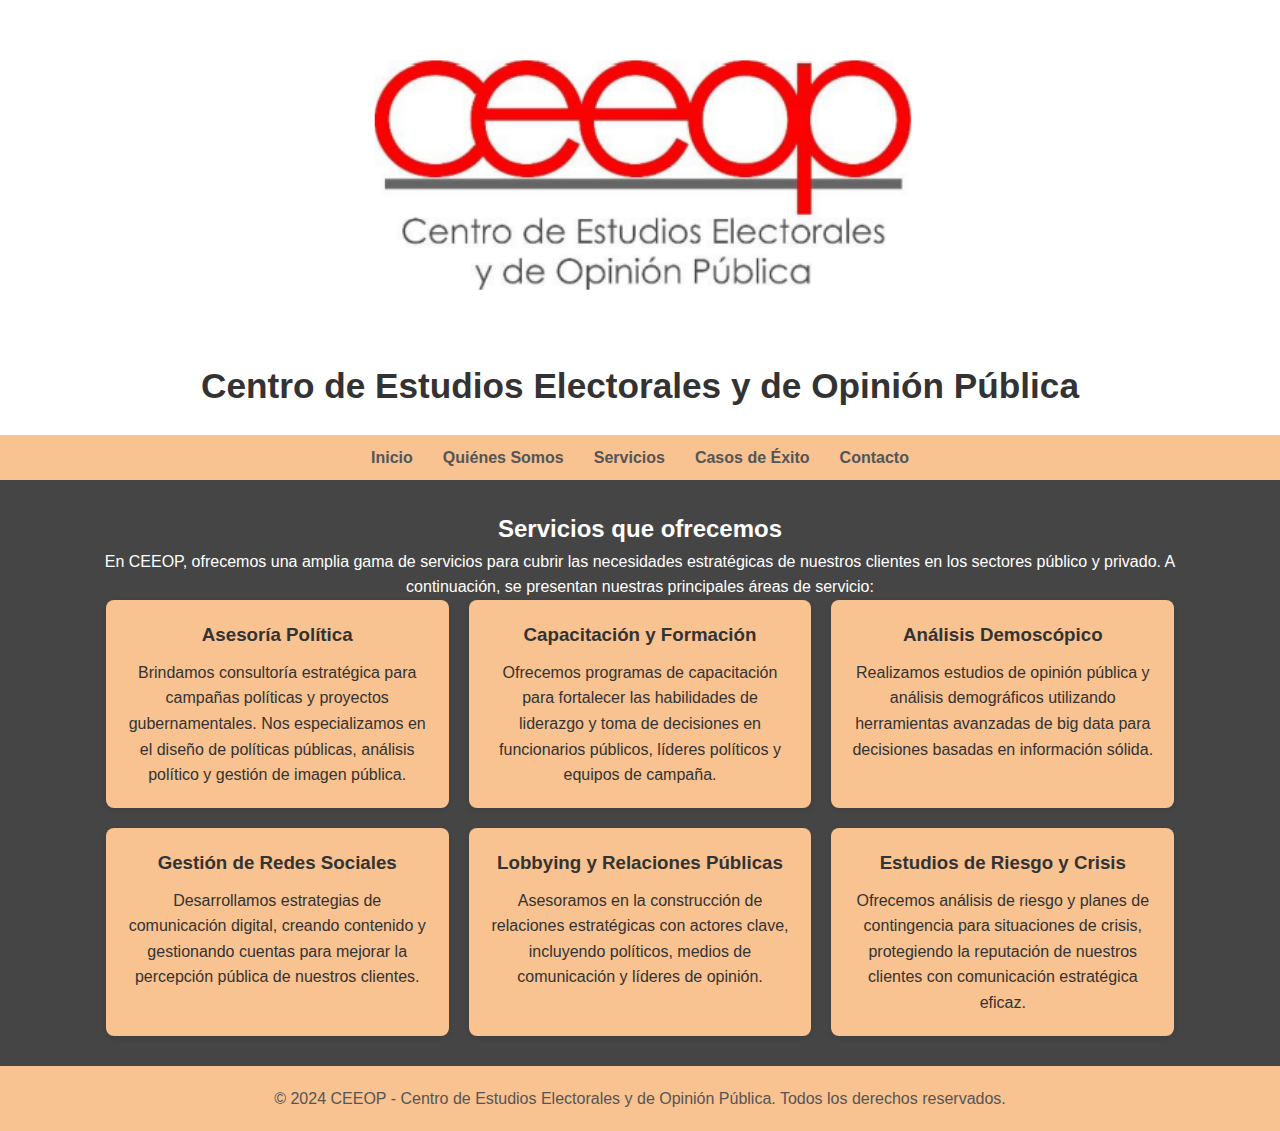
==== services.html @ 4f970848 "Add files via upload" ====
<!DOCTYPE html>
<html lang="es">
<head>
    <meta charset="UTF-8">
    <meta name="viewport" content="width=device-width, initial-scale=1.0">
    <meta http-equiv="X-UA-Compatible" content="ie=edge">
    <title>Servicios - CEEOP</title>
    <link rel="stylesheet" href="styles.css">
</head>
<body>
    <!-- Header Section with White Background -->
    <header class="header">
        <div class="container">
            <img src="CEEOPlogo.png" alt="CEEOP Logo" class="logo">
            <h1>Centro de Estudios Electorales y de Opinión Pública</h1>
        </div>
    </header>

    <!-- Navigation Bar -->
    <nav class="navbar">
        <div class="container">
            <ul>
                <li><a href="index.html">Inicio</a></li>
                <li><a href="about.html">Quiénes Somos</a></li>
                <li><a href="services.html">Servicios</a></li>
                <li><a href="success.html">Casos de Éxito</a></li>
                <li><a href="contact.html">Contacto</a></li>
            </ul>
        </div>
    </nav>

    <!-- Content Area (Charcoal Gray) -->
    <section class="content-area">
        <div class="container centered-content">
            <h2>Servicios que ofrecemos</h2>
            <p>En CEEOP, ofrecemos una amplia gama de servicios para cubrir las necesidades estratégicas de nuestros clientes en los sectores público y privado. A continuación, se presentan nuestras principales áreas de servicio:</p>

            <div class="services-grid">
                <div class="service-card">
                    <h3>Asesoría Política</h3>
                    <p>Brindamos consultoría estratégica para campañas políticas y proyectos gubernamentales. Nos especializamos en el diseño de políticas públicas, análisis político y gestión de imagen pública.</p>
                </div>

                <div class="service-card">
                    <h3>Capacitación y Formación</h3>
                    <p>Ofrecemos programas de capacitación para fortalecer las habilidades de liderazgo y toma de decisiones en funcionarios públicos, líderes políticos y equipos de campaña.</p>
                </div>

                <div class="service-card">
                    <h3>Análisis Demoscópico</h3>
                    <p>Realizamos estudios de opinión pública y análisis demográficos utilizando herramientas avanzadas de big data para decisiones basadas en información sólida.</p>
                </div>

                <div class="service-card">
                    <h3>Gestión de Redes Sociales</h3>
                    <p>Desarrollamos estrategias de comunicación digital, creando contenido y gestionando cuentas para mejorar la percepción pública de nuestros clientes.</p>
                </div>

                <div class="service-card">
                    <h3>Lobbying y Relaciones Públicas</h3>
                    <p>Asesoramos en la construcción de relaciones estratégicas con actores clave, incluyendo políticos, medios de comunicación y líderes de opinión.</p>
                </div>

                <div class="service-card">
                    <h3>Estudios de Riesgo y Crisis</h3>
                    <p>Ofrecemos análisis de riesgo y planes de contingencia para situaciones de crisis, protegiendo la reputación de nuestros clientes con comunicación estratégica eficaz.</p>
                </div>
            </div>
        </div>
    </section>

    <!-- Footer -->
    <footer class="footer">
        <div class="container">
            <p>&copy; 2024 CEEOP - Centro de Estudios Electorales y de Opinión Pública. Todos los derechos reservados.</p>
        </div>
    </footer>

</body>
</html>
---- styles.css ----
/* General Styles */
* {
    margin: 0;
    padding: 0;
    box-sizing: border-box;
}

body {
    font-family: Arial, sans-serif;
    color: #333;
    line-height: 1.6;
    text-align: center;
}

/* Container */
.container {
    max-width: 1200px;
    margin: 0 auto;
    padding: 0 20px;
}

/* Logo Styling */
.logo {
    width: 50vw; /* Slightly smaller logo */
    margin-bottom: 0;
}

/* Header Section */
.header {
    background: white;
    color: #333;
    text-align: center;
    padding: 20px 0;
}

.header h1 {
    font-size: 2.2rem;
    color: #333;
    margin-top: 5px;
}

/* Navigation Bar */
.navbar {
    background: #f8c291; /* Pastel orange */
    padding: 10px 0;
}

.navbar ul {
    list-style: none;
    display: flex;
    justify-content: center;
    align-items: center;
}

.navbar ul li {
    margin: 0 15px;
}

.navbar ul li a {
    color: #555;
    text-decoration: none;
    font-weight: bold;
    transition: color 0.3s ease;
}

.navbar ul li a:hover {
    color: #333;
}

/* Content Area */
.content-area {
    background: #464545; /* Charcoal Gray */
    padding: 30px 0;
    color: white;
}

/* Services Section */
.services-grid {
    display: flex;
    flex-wrap: wrap;
    justify-content: center;
    gap: 20px;
}

.service-card {
    background: #f8c291; /* Pastel orange */
    border-radius: 8px;
    box-shadow: 0 2px 5px rgba(0, 0, 0, 0.1);
    padding: 20px;
    width: calc(33% - 40px);
    text-align: center;
    transition: background-color 0.3s ease, color 0.3s ease;
}

.service-card h3 {
    color: #333; /* Darker text color */
    margin-bottom: 10px;
}

.service-card p {
    color: #333; /* Consistent dark text */
}

/* Hover Effect */
.service-card:hover {
    background-color: #fff; /* Light background on hover for better contrast */
    color: #333; /* Dark text to remain readable */
}

/* Footer */
.footer {
    background: #f8c291;
    color: #555;
    text-align: center;
    padding: 20px 0;
}
/* Success Stories Grid */
.success-grid {
    display: flex;
    flex-wrap: wrap;
    justify-content: center;
    gap: 20px;
}

.success-card {
    background: #f8c291; /* Pastel orange */
    border-radius: 8px;
    box-shadow: 0 2px 5px rgba(0, 0, 0, 0.1);
    padding: 20px;
    width: calc(33% - 40px);
    text-align: center;
    transition: transform 0.3s ease, background-color 0.3s ease;
}

.success-card h3 {
    color: #333;
}

.success-card p {
    color: #555;
}

.success-card:hover {
    background-color: #fff; /* Light background on hover for better contrast */
    transform: scale(1.10); /* Slightly enlarges the card */
    color: #333;
}

/* Success Icon Styling */
.success-icon {
    font-size: 2rem;
    color: #f08080;
}
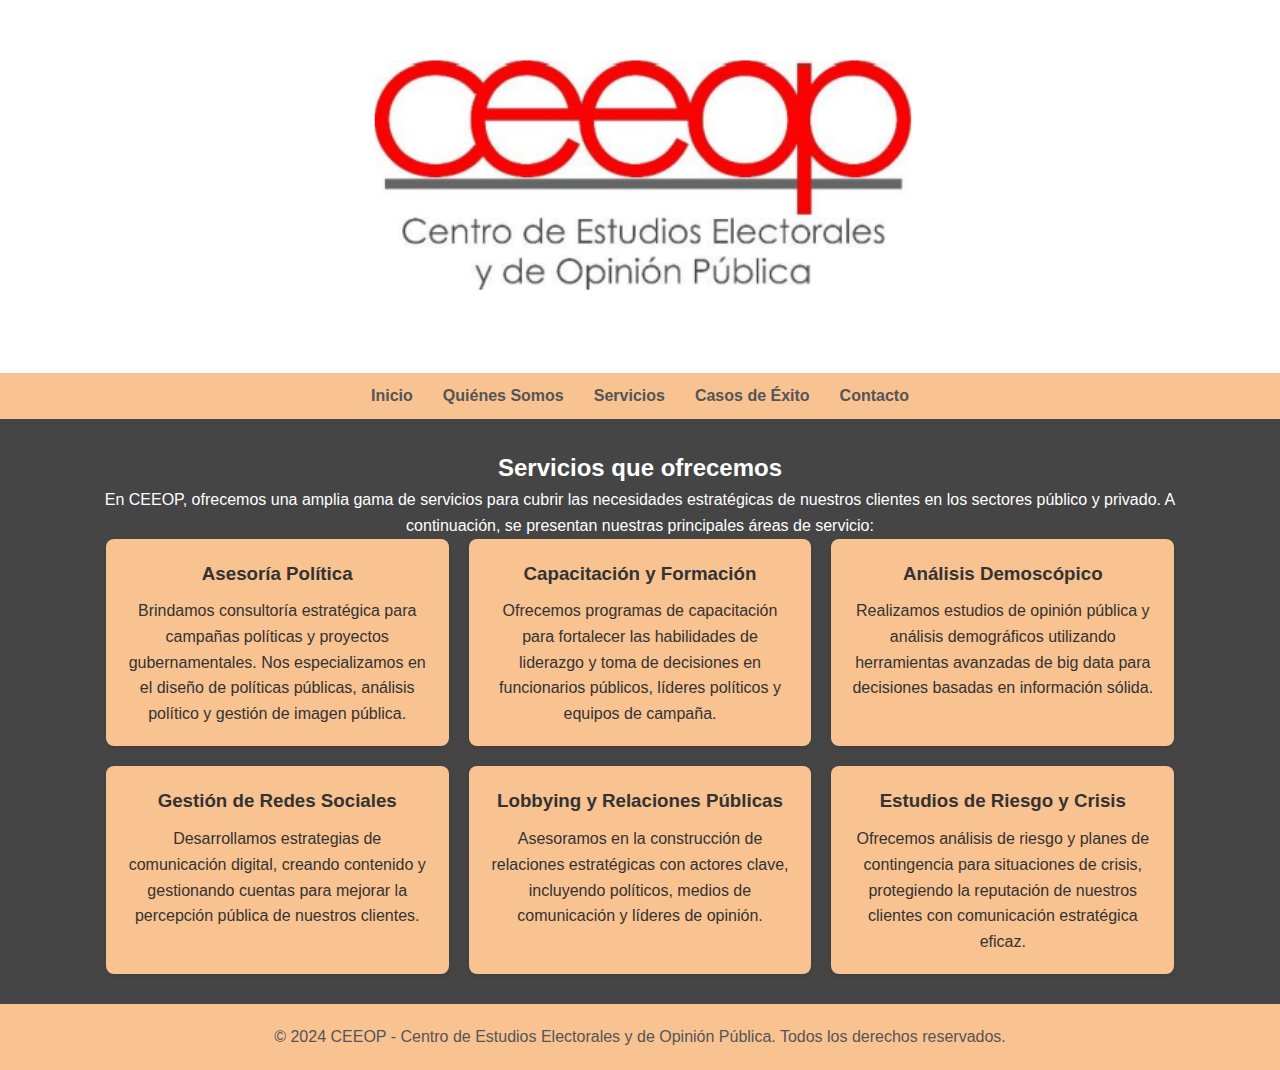
==== commit 5012ac89: "Update services.html" ====
--- a/services.html
+++ b/services.html
@@ -12,7 +12,6 @@
     <header class="header">
         <div class="container">
             <img src="CEEOPlogo.png" alt="CEEOP Logo" class="logo">
-            <h1>Centro de Estudios Electorales y de Opinión Pública</h1>
         </div>
     </header>
 
